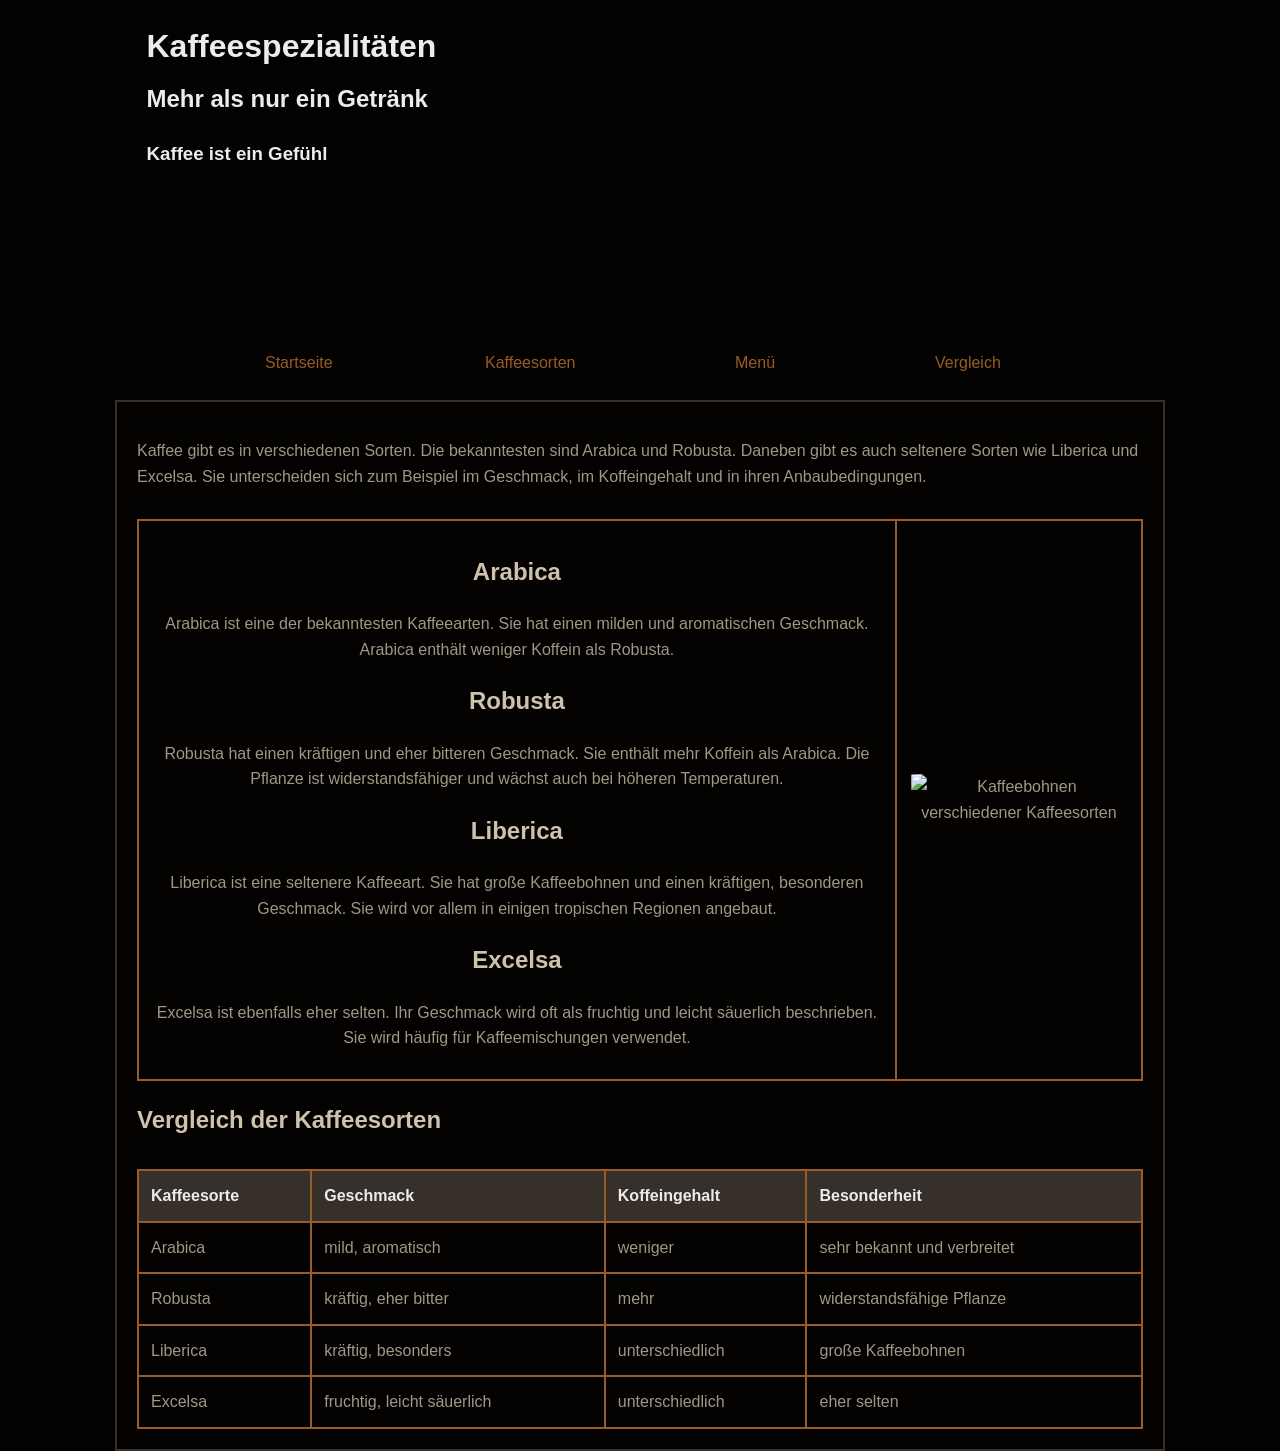
==== kaffeesorten.html @ 62e2f1fd "Add files via upload" ====
<!DOCTYPE html>
<html lang="de">
<head>
    <meta charset="UTF-8">
    <meta name="viewport" content="width=device-width, initial-scale=1.0">
    <title>Kaffee – Startseite</title>
    <link rel="stylesheet" href="style.css">
</head>
<body>
    <header>
        
        <h1>Kaffeespezialitäten</h1>
        <h2>Mehr als nur ein Getränk</h2>
        <h3>Kaffee ist ein Gefühl</h3>
        <nav>
            <a class="start"     href="index.html">Startseite</a>
            <a class="sorten"    href="kaffeesorten.html">Kaffeesorten</a>
            <a class="menu"      href="kaffeemenu.html">Menü</a>
            <a class="vergleich" href="Kaffeewebseite_Tabelle.html">Vergleich</a>
        </nav>
    </header>


    <main>
        <p>
            Kaffee gibt es in verschiedenen Sorten.
            Die bekanntesten sind Arabica und Robusta.
            Daneben gibt es auch seltenere Sorten wie Liberica und Excelsa.
            Sie unterscheiden sich zum Beispiel im Geschmack, im Koffeingehalt
            und in ihren Anbaubedingungen.
        </p>

        <table class="sorten-bereich">
            <tr>
                <td class="text-bereich">
                    <h2>Arabica</h2>
                    <p>
                        Arabica ist eine der bekanntesten Kaffeearten.
                        Sie hat einen milden und aromatischen Geschmack.
                        Arabica enthält weniger Koffein als Robusta.
                    </p>

                    <h2>Robusta</h2>
                    <p>
                        Robusta hat einen kräftigen und eher bitteren Geschmack.
                        Sie enthält mehr Koffein als Arabica.
                        Die Pflanze ist widerstandsfähiger und wächst auch bei höheren Temperaturen.
                    </p>

                    <h2>Liberica</h2>
                    <p>
                        Liberica ist eine seltenere Kaffeeart.
                        Sie hat große Kaffeebohnen und einen kräftigen, besonderen Geschmack.
                        Sie wird vor allem in einigen tropischen Regionen angebaut.
                    </p>

                    <h2>Excelsa</h2>
                    <p>
                        Excelsa ist ebenfalls eher selten.
                        Ihr Geschmack wird oft als fruchtig und leicht säuerlich beschrieben.
                        Sie wird häufig für Kaffeemischungen verwendet.
                    </p>
                </td>

                <td class="bild-bereich">
                    <img class="kaffeebild" src="bilder/kaffeebohnen.jpg" alt="Kaffeebohnen verschiedener Kaffeesorten">
                </td>
            </tr>
        </table>

        <h2 id="vergleich">Vergleich der Kaffeesorten</h2>

        <table class="vergleich-tabelle">
            <tr>
                <th>Kaffeesorte</th>
                <th>Geschmack</th>
                <th>Koffeingehalt</th>
                <th>Besonderheit</th>
            </tr>
            <tr>
                <td>Arabica</td>
                <td>mild, aromatisch</td>
                <td>weniger</td>
                <td>sehr bekannt und verbreitet</td>
            </tr>
            <tr>
                <td>Robusta</td>
                <td>kräftig, eher bitter</td>
                <td>mehr</td>
                <td>widerstandsfähige Pflanze</td>
            </tr>
            <tr>
                <td>Liberica</td>
                <td>kräftig, besonders</td>
                <td>unterschiedlich</td>
                <td>große Kaffeebohnen</td>
            </tr>
            <tr>
                <td>Excelsa</td>
                <td>fruchtig, leicht säuerlich</td>
                <td>unterschiedlich</td>
                <td>eher selten</td>
            </tr>
        </table>
    </main>
</body>
</html>
---- style.css ----
/* ======GRUNDFARBEN====== */
body {
    font-family: cursive, sans-serif;
    max-width: 1050px;
    margin: 0 auto;
    background-color: #030200;
    color: #304238;
    line-height: 1.6;
}

header {
    width: 100%;
    height: 400px;

    background-image: linear-gradient(to right,
            #030200 0%,
            transparent 15%,
            transparent 85%,
            #030200 100% ), url("bilder/background.jpg");
    background-repeat: no-repeat;
    background-position: center;
    background-size: cover;

    position: relative;
    color: rgb(236, 236, 236);
}

header h1 {
    
    position: absolute;
    top: 0%;
    left: 3%;
    
}
header h2 {
    position: absolute;
    top: 15%;
    left: 3%;
    }
header h3 {
 position: absolute;
    top: 30%;
    left: 3%;
}
header a {
    position: absolute;
    top: 95px;
    left: 30px;
}
nav a{
    color:rgb(151, 92, 40);
    padding:0 20px;
    text-decoration: none;
    border-radius: 15px;
    
}
nav a:hover {
background-color:rgba(193, 118, 52, 0.198) ;
}
.start {
    position: absolute;
    top: 350px;
    left:130px;
    }
.sorten {
    position: absolute;
    top: 350px;
    left: 350px;
}
.menu {
    position: absolute;
    top: 350px;
    left: 600px;
}
.vergleich {

    position: absolute;
    top: 350px;
    left: 800px;
}
main {
    border: 2px solid rgb(55, 48, 42);
    padding: 20px;
   
}
main h2{
    color: rgb(207, 194, 172);
    
}

main p {
    color:rgb(160, 152, 133);
    font-family: Arial, Helvetica, sans-serif;
}
main p a {
text-decoration: none;
color:rgb(151, 92, 40);
}
/*======Kaffeesorten======*/
.kaffeebild {
    border: 2px solid transparent;
    display: block;
    border-radius: 5%;
}
.vergleich-tabelle {
    width: 100%;
    border-collapse: collapse;
    margin-top: 30px;
}

.vergleich-tabelle th,
.vergleich-tabelle td {
    border: 2px solid rgb(151, 92, 40);
    padding: 12px;
    text-align: left;
}

.vergleich-tabelle th {
    background-color: rgb(55, 48, 42);
    color: rgb(236, 236, 236);
}

.vergleich-tabelle td {
    color: rgb(160, 152, 133);
}
.vergleich-tabelle {
    color: rgb(207, 194, 172);
}
/*=====Menu=====*/
.menu-bilder {
    width: 100%;
    border-collapse: collapse;
}

.menu-bilder td {
    text-align: center;
    padding: 20px;
    border: 2px solid rgb(151, 92, 40);
}

.menu-bilder img {
    width: 150px;
    height: 150px;
    border-radius: 50%;
    object-fit: cover;
}

.menu-bilder h3 {
    color: rgb(207, 194, 172);
}

.menu-bilder p {
    color: rgb(160, 152, 133);
}
/*=====Tabelle=====*/
table {
    width: 100%;
    border-collapse: collapse;
    margin-top: 30px;
}

caption {
    font-size: 24px;
    color: rgb(207, 194, 172);
    margin-bottom: 15px;
}

th,
td {
    border: 2px solid rgb(151, 92, 40);
    padding: 12px;
    text-align: center;
}

th {
    background-color: rgb(55, 48, 42);
    color: rgb(236, 236, 236);
}

td {
    color: rgb(160, 152, 133);
}
.menu-einleitung {
    color: rgb(160, 152, 133);
    font-family: Arial, Helvetica, sans-serif;
    text-align: center;
    margin: 10px;
}
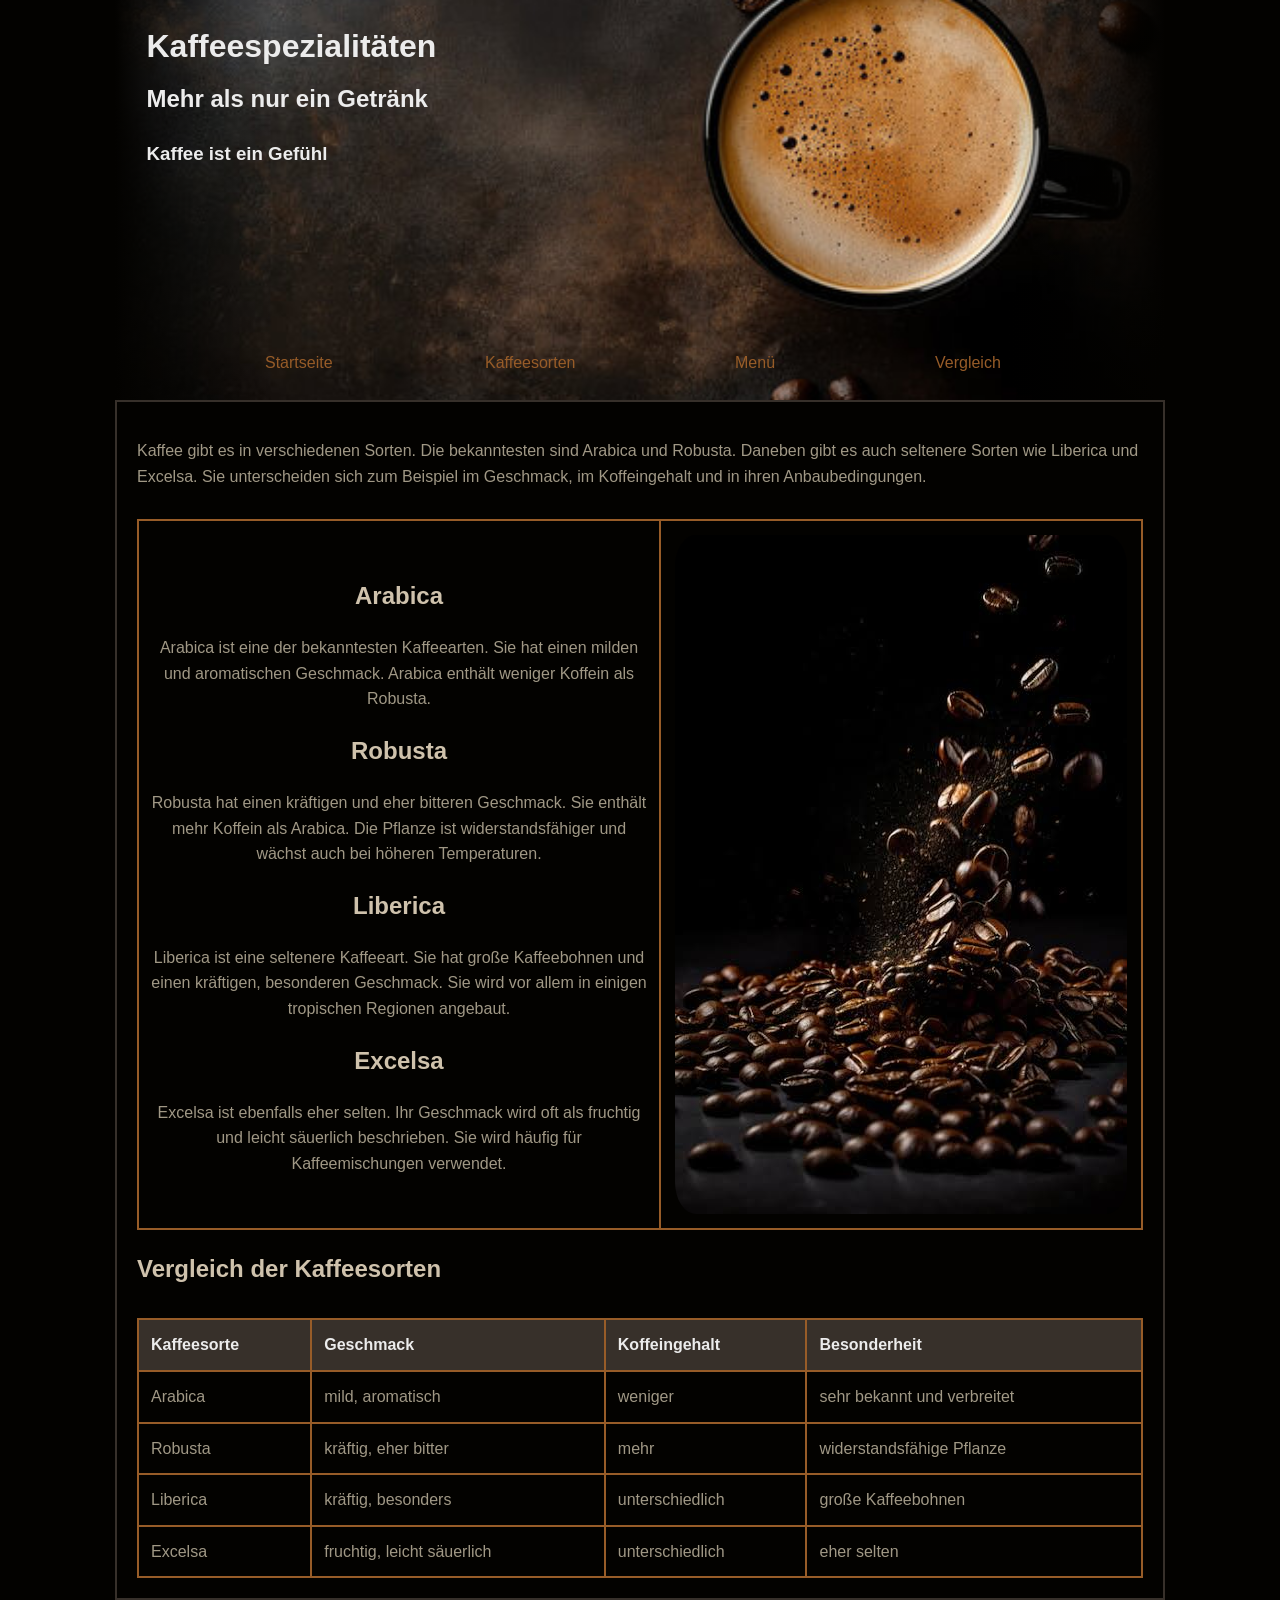
==== commit 50578f85: "Update kaffeesorten.html" ====
--- a/kaffeesorten.html
+++ b/kaffeesorten.html
@@ -63,7 +63,7 @@
                 </td>
 
                 <td class="bild-bereich">
-                    <img class="kaffeebild" src="bilder/kaffeebohnen.jpg" alt="Kaffeebohnen verschiedener Kaffeesorten">
+                    <img class="kaffeebild" src="kaffeebohnen.jpg" alt="Kaffeebohnen verschiedener Kaffeesorten">
                 </td>
             </tr>
         </table>
--- a/style.css
+++ b/style.css
@@ -16,7 +16,7 @@
             #030200 0%,
             transparent 15%,
             transparent 85%,
-            #030200 100% ), url("bilder/background.jpg");
+            #030200 100% ), url("background.jpg");
     background-repeat: no-repeat;
     background-position: center;
     background-size: cover;
@@ -185,4 +185,4 @@
     font-family: Arial, Helvetica, sans-serif;
     text-align: center;
     margin: 10px;
-}+}
